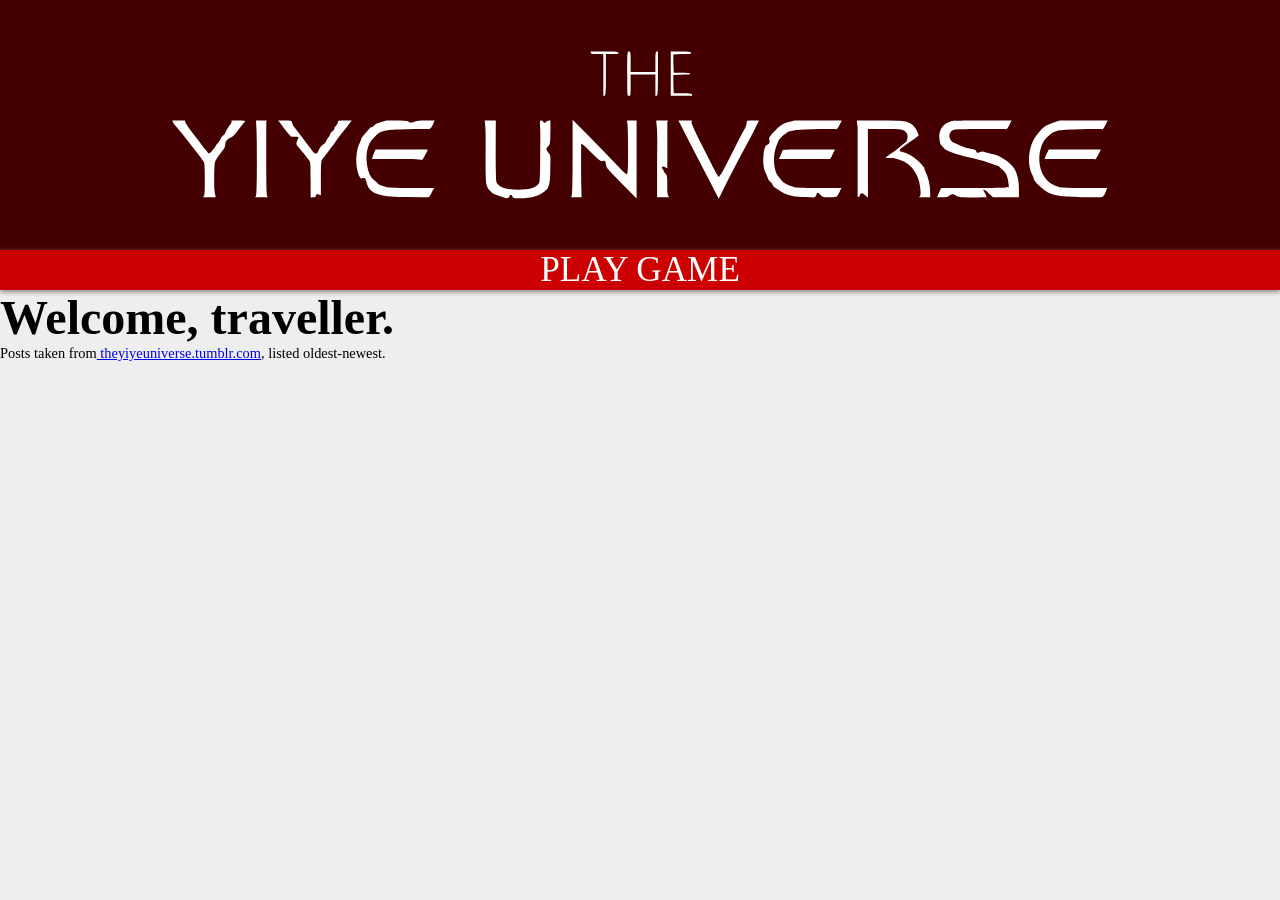
==== index.html @ 56b3c809 "First Post Just to get something online if I'm perfectly honest." ====
<html>
<head>
<title> The Yiye Universe </title>
<link rel="stylesheet" type="text/css" href="css/style.css">
</head>
<body>
<div class="header">
<img src="images/logo.svg">
</div>
<div class="play">
<a href="yiye.html" style="text-decoration:none"> <playtext> PLAY GAME </playtext> </a>
</div>
<div class="content">
<h1>
Welcome, traveller.
</h1>
<p>Posts taken from<a href="http://theyiyeuniverse.tumblr.com/"> theyiyeuniverse.tumblr.com</a>, listed oldest-newest.</p>
<script type="text/javascript" src="http://theyiyeuniverse.tumblr.com/js"></script>
</div>
</body>
---- css/style.css ----
body{
    background-color: #eeeeee;
	margin: 0;
}

@font-face {
    font-family: myBodyFont;
    src: url(fonts/roboto-light.ttf);
}
@font-face {
    font-family: myFont;
    src: url(fonts/roboto-thin.ttf);
}

h1{
    font-family: myFont;
	font-size: 300%;
	color: #000000;
	margin: 0;
    padding: 0;
	margin-bottom: 0; 
	padding-bottom: 0;
}

p{
	font-family: myBodyFont;
	font-size: 90%;
	color: #000000;
	margin: 0;
    padding: 0;
}

playtext{
    font-family: myBodyFont;
	font-size: 220%;
	text-decoration: none;
	color: #ffffff;
	margin: 0;
    padding: 0;
}
b:link {
    text-decoration: none;
}

b:visited {
    text-decoration: none;
}

a:hover {
    text-decoration: none;
	color: #cccccc;
}

a:active {
    text-decoration: none;
}
.header{
    width:100%;
	height: auto;
    background: #440000;
    margin: auto;
	position: relative;
	text-align: center;
}
.play{
    width:100%;
	height: auto;
    background: #CC0000;
    margin: auto;
	position: relative;
	text-align: center;
	text-decoration:none;
	box-shadow: 0px 2px 5px #888888;
}
.content {
    width:100%;
    margin: auto;
	position: fixed;
}

#blocker {

                position: absolute;

                width: 100%;
                height: 100%;

                background-color: rgba(0,0,0,0.5);

            }

            #instructions {

                width: 100%;
                height: 100%;

                display: -webkit-box;
                display: -moz-box;
                display: box;

                -webkit-box-orient: horizontal;
                -moz-box-orient: horizontal;
                box-orient: horizontal;

                -webkit-box-pack: center;
                -moz-box-pack: center;
                box-pack: center;

                -webkit-box-align: center;
                -moz-box-align: center;
                box-align: center;

                color: #ffffff;
                text-align: center;

                cursor: pointer;

            }

li.tumblr_post { margin-bottom: 00px; border: none; padding: 0px 0px; background-color: none; list-style: none; overflow: none; font-family:myBodyFont; }
img.tumblr_photo { padding-top: 0px; }
li.tumblr_link_post, li.tumblr_video_post { padding: 0px; }
div.tumblr_body p b { width: auto; border: 0px solid #999; margin-left: 0px; margin-right: 0px; padding: 0px; display: block; align: auto; }
div.tumblr_title { font-family: myFont; font-size: 200%; text-decoration: underline; }
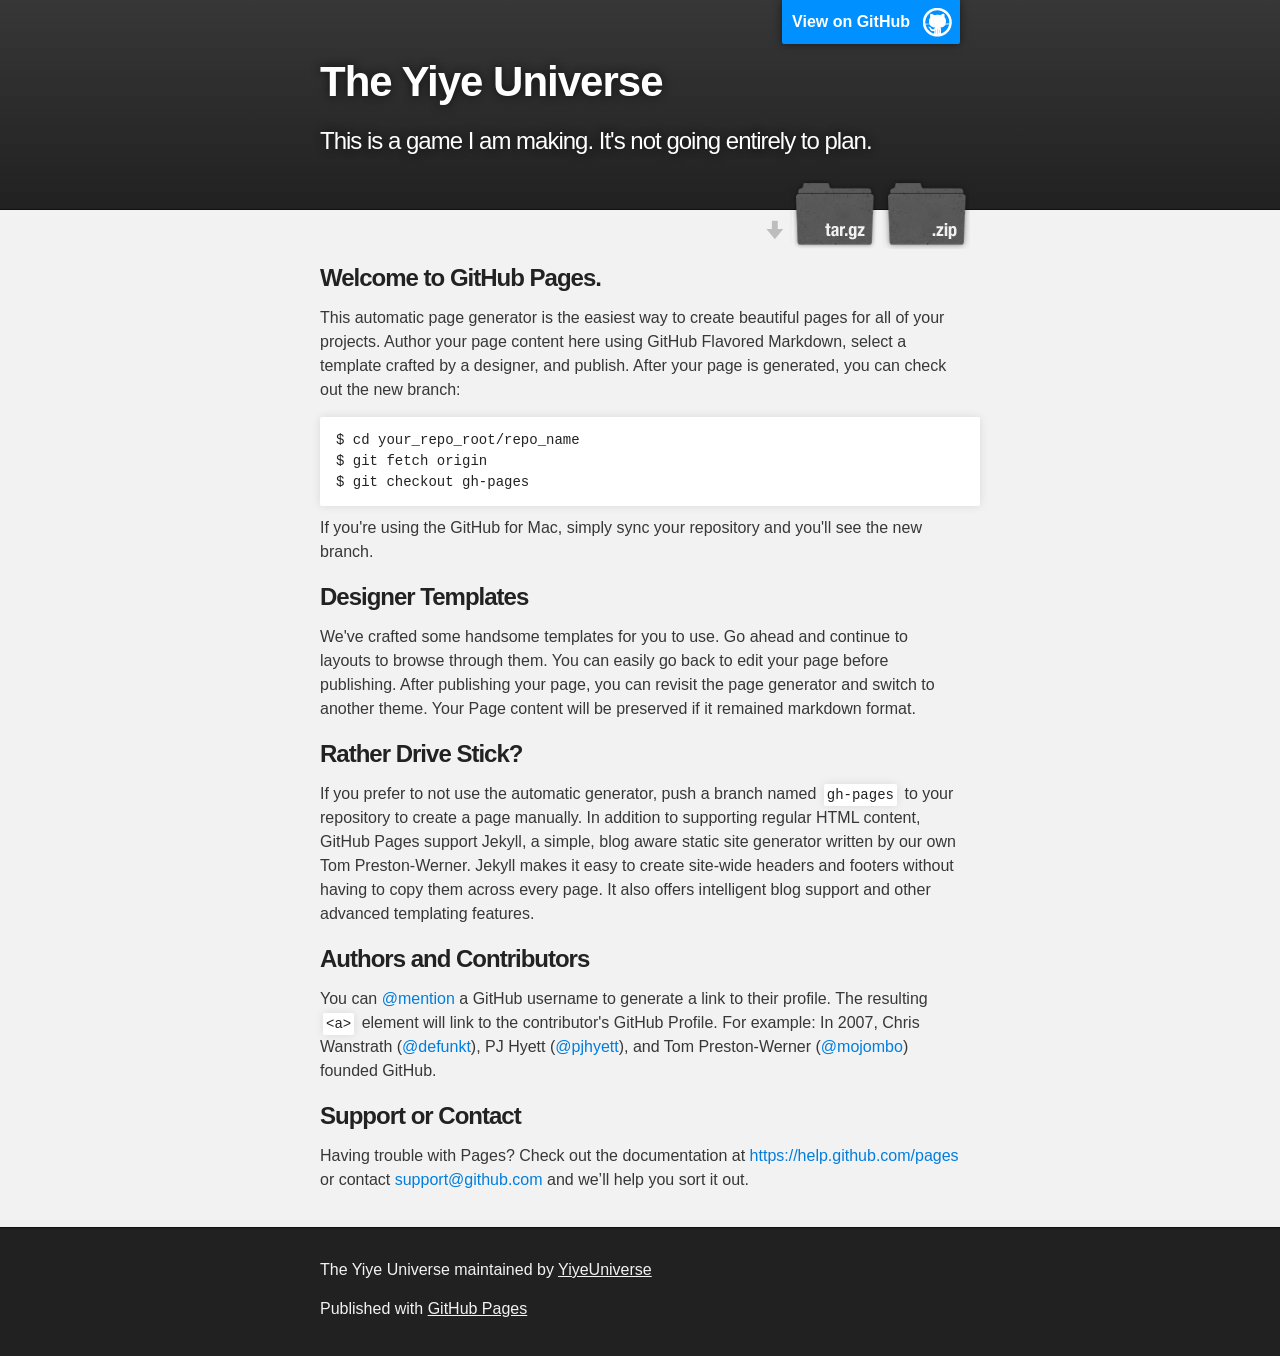
==== commit 2161ed74: "Create gh-pages branch via GitHub" ====
--- a/index.html
+++ b/index.html
@@ -1,20 +1,79 @@
+<!DOCTYPE html>
 <html>
-<head>
-<title> The Yiye Universe </title>
-<link rel="stylesheet" type="text/css" href="css/style.css">
-</head>
-<body>
-<div class="header">
-<img src="images/logo.svg">
-</div>
-<div class="play">
-<a href="yiye.html" style="text-decoration:none"> <playtext> PLAY GAME </playtext> </a>
-</div>
-<div class="content">
-<h1>
-Welcome, traveller.
-</h1>
-<p>Posts taken from<a href="http://theyiyeuniverse.tumblr.com/"> theyiyeuniverse.tumblr.com</a>, listed oldest-newest.</p>
-<script type="text/javascript" src="http://theyiyeuniverse.tumblr.com/js"></script>
-</div>
-</body>
+
+  <head>
+    <meta charset='utf-8'>
+    <meta http-equiv="X-UA-Compatible" content="chrome=1">
+    <meta name="description" content="The Yiye Universe : This is a game I am making. It&#39;s not going entirely to plan.">
+
+    <link rel="stylesheet" type="text/css" media="screen" href="stylesheets/stylesheet.css">
+
+    <title>The Yiye Universe</title>
+  </head>
+
+  <body>
+
+    <!-- HEADER -->
+    <div id="header_wrap" class="outer">
+        <header class="inner">
+          <a id="forkme_banner" href="https://github.com/YiyeUniverse/The_Yiye_Universe">View on GitHub</a>
+
+          <h1 id="project_title">The Yiye Universe</h1>
+          <h2 id="project_tagline">This is a game I am making. It&#39;s not going entirely to plan.</h2>
+
+            <section id="downloads">
+              <a class="zip_download_link" href="https://github.com/YiyeUniverse/The_Yiye_Universe/zipball/master">Download this project as a .zip file</a>
+              <a class="tar_download_link" href="https://github.com/YiyeUniverse/The_Yiye_Universe/tarball/master">Download this project as a tar.gz file</a>
+            </section>
+        </header>
+    </div>
+
+    <!-- MAIN CONTENT -->
+    <div id="main_content_wrap" class="outer">
+      <section id="main_content" class="inner">
+        <h3>
+<a id="welcome-to-github-pages" class="anchor" href="#welcome-to-github-pages" aria-hidden="true"><span class="octicon octicon-link"></span></a>Welcome to GitHub Pages.</h3>
+
+<p>This automatic page generator is the easiest way to create beautiful pages for all of your projects. Author your page content here using GitHub Flavored Markdown, select a template crafted by a designer, and publish. After your page is generated, you can check out the new branch:</p>
+
+<pre><code>$ cd your_repo_root/repo_name
+$ git fetch origin
+$ git checkout gh-pages
+</code></pre>
+
+<p>If you're using the GitHub for Mac, simply sync your repository and you'll see the new branch.</p>
+
+<h3>
+<a id="designer-templates" class="anchor" href="#designer-templates" aria-hidden="true"><span class="octicon octicon-link"></span></a>Designer Templates</h3>
+
+<p>We've crafted some handsome templates for you to use. Go ahead and continue to layouts to browse through them. You can easily go back to edit your page before publishing. After publishing your page, you can revisit the page generator and switch to another theme. Your Page content will be preserved if it remained markdown format.</p>
+
+<h3>
+<a id="rather-drive-stick" class="anchor" href="#rather-drive-stick" aria-hidden="true"><span class="octicon octicon-link"></span></a>Rather Drive Stick?</h3>
+
+<p>If you prefer to not use the automatic generator, push a branch named <code>gh-pages</code> to your repository to create a page manually. In addition to supporting regular HTML content, GitHub Pages support Jekyll, a simple, blog aware static site generator written by our own Tom Preston-Werner. Jekyll makes it easy to create site-wide headers and footers without having to copy them across every page. It also offers intelligent blog support and other advanced templating features.</p>
+
+<h3>
+<a id="authors-and-contributors" class="anchor" href="#authors-and-contributors" aria-hidden="true"><span class="octicon octicon-link"></span></a>Authors and Contributors</h3>
+
+<p>You can <a href="https://github.com/blog/821" class="user-mention">@mention</a> a GitHub username to generate a link to their profile. The resulting <code>&lt;a&gt;</code> element will link to the contributor's GitHub Profile. For example: In 2007, Chris Wanstrath (<a href="https://github.com/defunkt" class="user-mention">@defunkt</a>), PJ Hyett (<a href="https://github.com/pjhyett" class="user-mention">@pjhyett</a>), and Tom Preston-Werner (<a href="https://github.com/mojombo" class="user-mention">@mojombo</a>) founded GitHub.</p>
+
+<h3>
+<a id="support-or-contact" class="anchor" href="#support-or-contact" aria-hidden="true"><span class="octicon octicon-link"></span></a>Support or Contact</h3>
+
+<p>Having trouble with Pages? Check out the documentation at <a href="https://help.github.com/pages">https://help.github.com/pages</a> or contact <a href="mailto:support@github.com">support@github.com</a> and we’ll help you sort it out.</p>
+      </section>
+    </div>
+
+    <!-- FOOTER  -->
+    <div id="footer_wrap" class="outer">
+      <footer class="inner">
+        <p class="copyright">The Yiye Universe maintained by <a href="https://github.com/YiyeUniverse">YiyeUniverse</a></p>
+        <p>Published with <a href="http://pages.github.com">GitHub Pages</a></p>
+      </footer>
+    </div>
+
+    
+
+  </body>
+</html>
--- a/stylesheets/stylesheet.css
+++ b/stylesheets/stylesheet.css
@@ -0,0 +1,425 @@
+/*******************************************************************************
+Slate Theme for GitHub Pages
+by Jason Costello, @jsncostello
+*******************************************************************************/
+
+@import url(pygment_trac.css);
+
+/*******************************************************************************
+MeyerWeb Reset
+*******************************************************************************/
+
+html, body, div, span, applet, object, iframe,
+h1, h2, h3, h4, h5, h6, p, blockquote, pre,
+a, abbr, acronym, address, big, cite, code,
+del, dfn, em, img, ins, kbd, q, s, samp,
+small, strike, strong, sub, sup, tt, var,
+b, u, i, center,
+dl, dt, dd, ol, ul, li,
+fieldset, form, label, legend,
+table, caption, tbody, tfoot, thead, tr, th, td,
+article, aside, canvas, details, embed,
+figure, figcaption, footer, header, hgroup,
+menu, nav, output, ruby, section, summary,
+time, mark, audio, video {
+  margin: 0;
+  padding: 0;
+  border: 0;
+  font: inherit;
+  vertical-align: baseline;
+}
+
+/* HTML5 display-role reset for older browsers */
+article, aside, details, figcaption, figure,
+footer, header, hgroup, menu, nav, section {
+  display: block;
+}
+
+ol, ul {
+  list-style: none;
+}
+
+table {
+  border-collapse: collapse;
+  border-spacing: 0;
+}
+
+/*******************************************************************************
+Theme Styles
+*******************************************************************************/
+
+body {
+  box-sizing: border-box;
+  color:#373737;
+  background: #212121;
+  font-size: 16px;
+  font-family: 'Myriad Pro', Calibri, Helvetica, Arial, sans-serif;
+  line-height: 1.5;
+  -webkit-font-smoothing: antialiased;
+}
+
+h1, h2, h3, h4, h5, h6 {
+  margin: 10px 0;
+  font-weight: 700;
+  color:#222222;
+  font-family: 'Lucida Grande', 'Calibri', Helvetica, Arial, sans-serif;
+  letter-spacing: -1px;
+}
+
+h1 {
+  font-size: 36px;
+  font-weight: 700;
+}
+
+h2 {
+  padding-bottom: 10px;
+  font-size: 32px;
+  background: url('../images/bg_hr.png') repeat-x bottom;
+}
+
+h3 {
+  font-size: 24px;
+}
+
+h4 {
+  font-size: 21px;
+}
+
+h5 {
+  font-size: 18px;
+}
+
+h6 {
+  font-size: 16px;
+}
+
+p {
+  margin: 10px 0 15px 0;
+}
+
+footer p {
+  color: #f2f2f2;
+}
+
+a {
+  text-decoration: none;
+  color: #007edf;
+  text-shadow: none;
+
+  transition: color 0.5s ease;
+  transition: text-shadow 0.5s ease;
+  -webkit-transition: color 0.5s ease;
+  -webkit-transition: text-shadow 0.5s ease;
+  -moz-transition: color 0.5s ease;
+  -moz-transition: text-shadow 0.5s ease;
+  -o-transition: color 0.5s ease;
+  -o-transition: text-shadow 0.5s ease;
+  -ms-transition: color 0.5s ease;
+  -ms-transition: text-shadow 0.5s ease;
+}
+
+a:hover, a:focus {text-decoration: underline;}
+
+footer a {
+  color: #F2F2F2;
+  text-decoration: underline;
+}
+
+em {
+  font-style: italic;
+}
+
+strong {
+  font-weight: bold;
+}
+
+img {
+  position: relative;
+  margin: 0 auto;
+  max-width: 739px;
+  padding: 5px;
+  margin: 10px 0 10px 0;
+  border: 1px solid #ebebeb;
+
+  box-shadow: 0 0 5px #ebebeb;
+  -webkit-box-shadow: 0 0 5px #ebebeb;
+  -moz-box-shadow: 0 0 5px #ebebeb;
+  -o-box-shadow: 0 0 5px #ebebeb;
+  -ms-box-shadow: 0 0 5px #ebebeb;
+}
+
+p img {
+  display: inline;
+  margin: 0;
+  padding: 0;
+  vertical-align: middle;
+  text-align: center;
+  border: none;
+}
+
+pre, code {
+  width: 100%;
+  color: #222;
+  background-color: #fff;
+
+  font-family: Monaco, "Bitstream Vera Sans Mono", "Lucida Console", Terminal, monospace;
+  font-size: 14px;
+
+  border-radius: 2px;
+  -moz-border-radius: 2px;
+  -webkit-border-radius: 2px;
+}
+
+pre {
+  width: 100%;
+  padding: 10px;
+  box-shadow: 0 0 10px rgba(0,0,0,.1);
+  overflow: auto;
+}
+
+code {
+  padding: 3px;
+  margin: 0 3px;
+  box-shadow: 0 0 10px rgba(0,0,0,.1);
+}
+
+pre code {
+  display: block;
+  box-shadow: none;
+}
+
+blockquote {
+  color: #666;
+  margin-bottom: 20px;
+  padding: 0 0 0 20px;
+  border-left: 3px solid #bbb;
+}
+
+
+ul, ol, dl {
+  margin-bottom: 15px
+}
+
+ul {
+  list-style-position: inside;
+  list-style: disc;
+  padding-left: 20px;
+}
+
+ol {
+  list-style-position: inside;
+  list-style: decimal;
+  padding-left: 20px;
+}
+
+dl dt {
+  font-weight: bold;
+}
+
+dl dd {
+  padding-left: 20px;
+  font-style: italic;
+}
+
+dl p {
+  padding-left: 20px;
+  font-style: italic;
+}
+
+hr {
+  height: 1px;
+  margin-bottom: 5px;
+  border: none;
+  background: url('../images/bg_hr.png') repeat-x center;
+}
+
+table {
+  border: 1px solid #373737;
+  margin-bottom: 20px;
+  text-align: left;
+ }
+
+th {
+  font-family: 'Lucida Grande', 'Helvetica Neue', Helvetica, Arial, sans-serif;
+  padding: 10px;
+  background: #373737;
+  color: #fff;
+ }
+
+td {
+  padding: 10px;
+  border: 1px solid #373737;
+ }
+
+form {
+  background: #f2f2f2;
+  padding: 20px;
+}
+
+/*******************************************************************************
+Full-Width Styles
+*******************************************************************************/
+
+.outer {
+  width: 100%;
+}
+
+.inner {
+  position: relative;
+  max-width: 640px;
+  padding: 20px 10px;
+  margin: 0 auto;
+}
+
+#forkme_banner {
+  display: block;
+  position: absolute;
+  top:0;
+  right: 10px;
+  z-index: 10;
+  padding: 10px 50px 10px 10px;
+  color: #fff;
+  background: url('../images/blacktocat.png') #0090ff no-repeat 95% 50%;
+  font-weight: 700;
+  box-shadow: 0 0 10px rgba(0,0,0,.5);
+  border-bottom-left-radius: 2px;
+  border-bottom-right-radius: 2px;
+}
+
+#header_wrap {
+  background: #212121;
+  background: -moz-linear-gradient(top, #373737, #212121);
+  background: -webkit-linear-gradient(top, #373737, #212121);
+  background: -ms-linear-gradient(top, #373737, #212121);
+  background: -o-linear-gradient(top, #373737, #212121);
+  background: linear-gradient(top, #373737, #212121);
+}
+
+#header_wrap .inner {
+  padding: 50px 10px 30px 10px;
+}
+
+#project_title {
+  margin: 0;
+  color: #fff;
+  font-size: 42px;
+  font-weight: 700;
+  text-shadow: #111 0px 0px 10px;
+}
+
+#project_tagline {
+  color: #fff;
+  font-size: 24px;
+  font-weight: 300;
+  background: none;
+  text-shadow: #111 0px 0px 10px;
+}
+
+#downloads {
+  position: absolute;
+  width: 210px;
+  z-index: 10;
+  bottom: -40px;
+  right: 0;
+  height: 70px;
+  background: url('../images/icon_download.png') no-repeat 0% 90%;
+}
+
+.zip_download_link {
+  display: block;
+  float: right;
+  width: 90px;
+  height:70px;
+  text-indent: -5000px;
+  overflow: hidden;
+  background: url(../images/sprite_download.png) no-repeat bottom left;
+}
+
+.tar_download_link {
+  display: block;
+  float: right;
+  width: 90px;
+  height:70px;
+  text-indent: -5000px;
+  overflow: hidden;
+  background: url(../images/sprite_download.png) no-repeat bottom right;
+  margin-left: 10px;
+}
+
+.zip_download_link:hover {
+  background: url(../images/sprite_download.png) no-repeat top left;
+}
+
+.tar_download_link:hover {
+  background: url(../images/sprite_download.png) no-repeat top right;
+}
+
+#main_content_wrap {
+  background: #f2f2f2;
+  border-top: 1px solid #111;
+  border-bottom: 1px solid #111;
+}
+
+#main_content {
+  padding-top: 40px;
+}
+
+#footer_wrap {
+  background: #212121;
+}
+
+
+
+/*******************************************************************************
+Small Device Styles
+*******************************************************************************/
+
+@media screen and (max-width: 480px) {
+  body {
+    font-size:14px;
+  }
+
+  #downloads {
+    display: none;
+  }
+
+  .inner {
+    min-width: 320px;
+    max-width: 480px;
+  }
+
+  #project_title {
+  font-size: 32px;
+  }
+
+  h1 {
+    font-size: 28px;
+  }
+
+  h2 {
+    font-size: 24px;
+  }
+
+  h3 {
+    font-size: 21px;
+  }
+
+  h4 {
+    font-size: 18px;
+  }
+
+  h5 {
+    font-size: 14px;
+  }
+
+  h6 {
+    font-size: 12px;
+  }
+
+  code, pre {
+    min-width: 320px;
+    max-width: 480px;
+    font-size: 11px;
+  }
+
+}
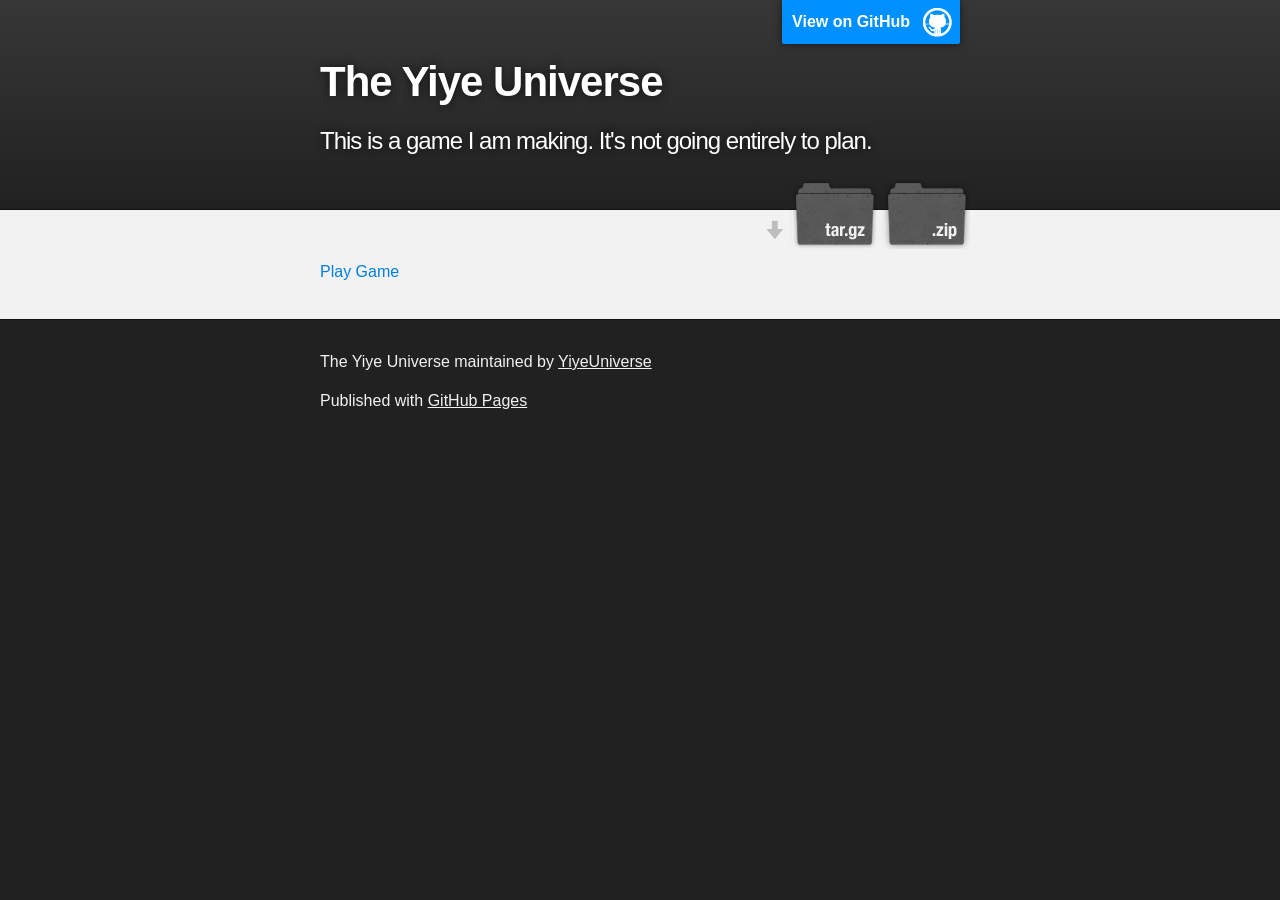
==== commit bec9ce71: "Create gh-pages branch via GitHub" ====
--- a/index.html
+++ b/index.html
@@ -31,37 +31,7 @@
     <!-- MAIN CONTENT -->
     <div id="main_content_wrap" class="outer">
       <section id="main_content" class="inner">
-        <h3>
-<a id="welcome-to-github-pages" class="anchor" href="#welcome-to-github-pages" aria-hidden="true"><span class="octicon octicon-link"></span></a>Welcome to GitHub Pages.</h3>
-
-<p>This automatic page generator is the easiest way to create beautiful pages for all of your projects. Author your page content here using GitHub Flavored Markdown, select a template crafted by a designer, and publish. After your page is generated, you can check out the new branch:</p>
-
-<pre><code>$ cd your_repo_root/repo_name
-$ git fetch origin
-$ git checkout gh-pages
-</code></pre>
-
-<p>If you're using the GitHub for Mac, simply sync your repository and you'll see the new branch.</p>
-
-<h3>
-<a id="designer-templates" class="anchor" href="#designer-templates" aria-hidden="true"><span class="octicon octicon-link"></span></a>Designer Templates</h3>
-
-<p>We've crafted some handsome templates for you to use. Go ahead and continue to layouts to browse through them. You can easily go back to edit your page before publishing. After publishing your page, you can revisit the page generator and switch to another theme. Your Page content will be preserved if it remained markdown format.</p>
-
-<h3>
-<a id="rather-drive-stick" class="anchor" href="#rather-drive-stick" aria-hidden="true"><span class="octicon octicon-link"></span></a>Rather Drive Stick?</h3>
-
-<p>If you prefer to not use the automatic generator, push a branch named <code>gh-pages</code> to your repository to create a page manually. In addition to supporting regular HTML content, GitHub Pages support Jekyll, a simple, blog aware static site generator written by our own Tom Preston-Werner. Jekyll makes it easy to create site-wide headers and footers without having to copy them across every page. It also offers intelligent blog support and other advanced templating features.</p>
-
-<h3>
-<a id="authors-and-contributors" class="anchor" href="#authors-and-contributors" aria-hidden="true"><span class="octicon octicon-link"></span></a>Authors and Contributors</h3>
-
-<p>You can <a href="https://github.com/blog/821" class="user-mention">@mention</a> a GitHub username to generate a link to their profile. The resulting <code>&lt;a&gt;</code> element will link to the contributor's GitHub Profile. For example: In 2007, Chris Wanstrath (<a href="https://github.com/defunkt" class="user-mention">@defunkt</a>), PJ Hyett (<a href="https://github.com/pjhyett" class="user-mention">@pjhyett</a>), and Tom Preston-Werner (<a href="https://github.com/mojombo" class="user-mention">@mojombo</a>) founded GitHub.</p>
-
-<h3>
-<a id="support-or-contact" class="anchor" href="#support-or-contact" aria-hidden="true"><span class="octicon octicon-link"></span></a>Support or Contact</h3>
-
-<p>Having trouble with Pages? Check out the documentation at <a href="https://help.github.com/pages">https://help.github.com/pages</a> or contact <a href="mailto:support@github.com">support@github.com</a> and we’ll help you sort it out.</p>
+        <p><a href="http://yiyeuniverse.github.io/The_Yiye_Universe/index.html">Play Game</a></p>
       </section>
     </div>
 
